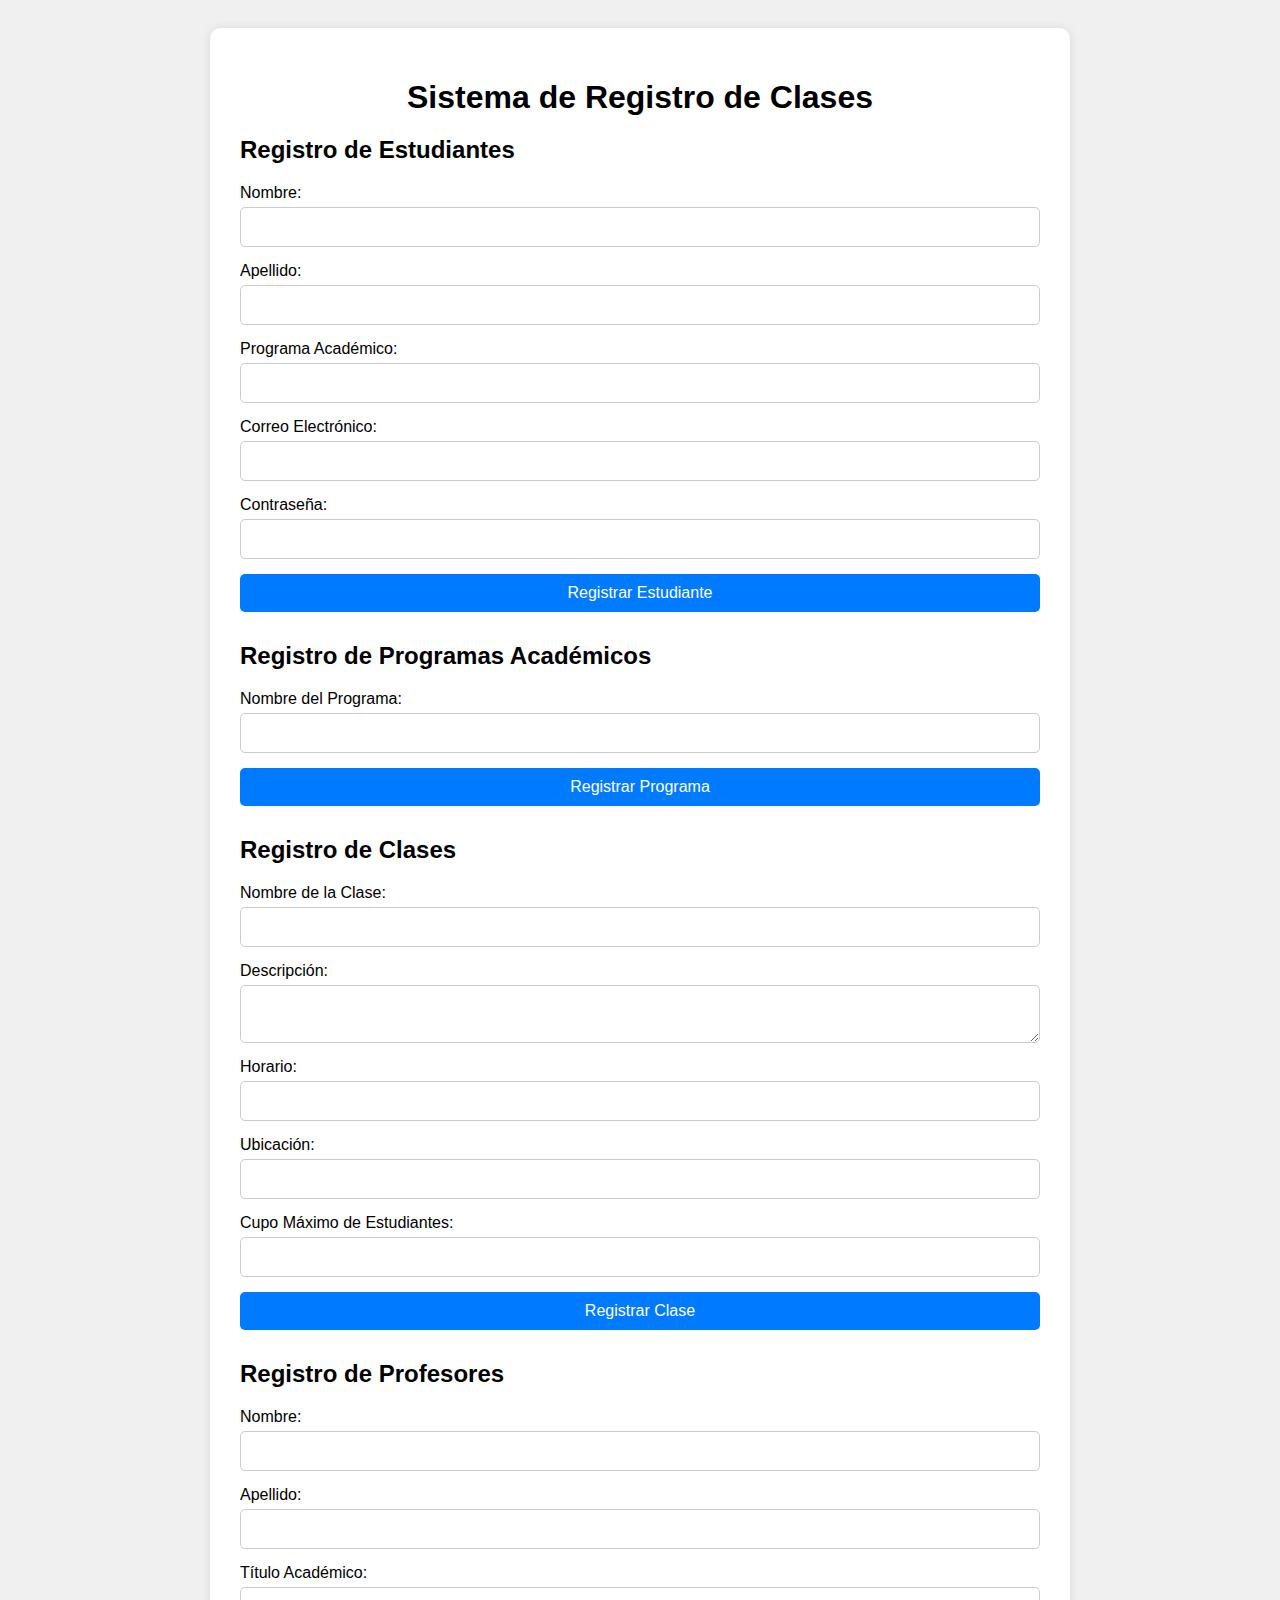
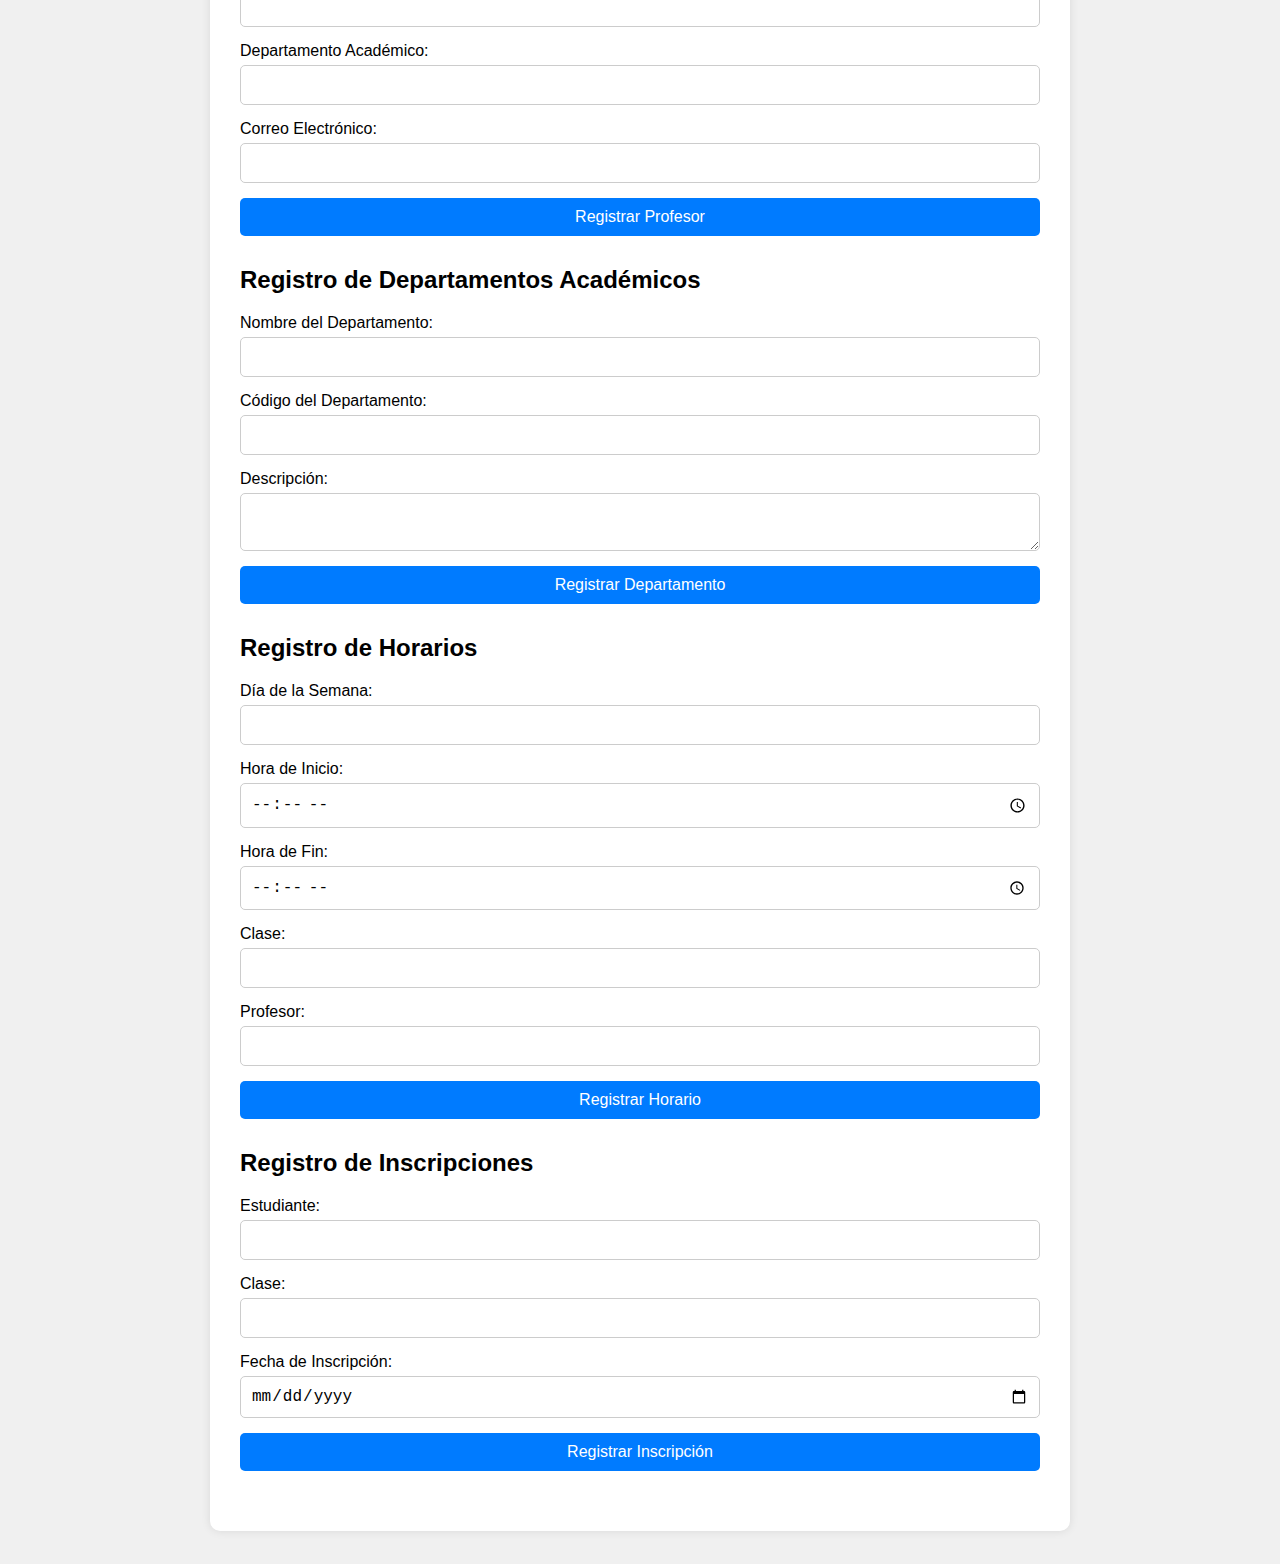
==== web/Mis-inscripciones-page.html @ 6a7a6574 "inscripcion_1" ====
<!DOCTYPE html>
<html lang="es">
<head>
  <meta charset="UTF-8">
  <meta name="viewport" content="width=device-width, initial-scale=1.0">
  <title>Sistema de Registro de Clases</title>
  <link rel="stylesheet" href="inscripciones.css">
</head>
<body>
  <div class="container">
    <h1>Sistema de Registro de Clases</h1>

    <!-- Formulario para Estudiantes -->
    <div class="form-section">
      <h2>Registro de Estudiantes</h2>
      <form id="studentForm">
        <label for="studentName">Nombre:</label>
        <input type="text" id="studentName" required>
        <label for="studentLastName">Apellido:</label>
        <input type="text" id="studentLastName" required>
        <label for="studentProgram">Programa Académico:</label>
        <input type="number" id="studentProgram" required>
        <label for="studentEmail">Correo Electrónico:</label>
        <input type="email" id="studentEmail" required>
        <label for="studentPassword">Contraseña:</label>
        <input type="password" id="studentPassword" required>
        <button type="submit">Registrar Estudiante</button>
      </form>
    </div>

    <!-- Formulario para Programas Académicos -->
    <div class="form-section">
      <h2>Registro de Programas Académicos</h2>
      <form id="programForm">
        <label for="programName">Nombre del Programa:</label>
        <input type="text" id="programName" required>
        <button type="submit">Registrar Programa</button>
      </form>
    </div>

    <!-- Formulario para Clases -->
    <div class="form-section">
      <h2>Registro de Clases</h2>
      <form id="classForm">
        <label for="className">Nombre de la Clase:</label>
        <input type="text" id="className" required>
        <label for="classDescription">Descripción:</label>
        <textarea id="classDescription" required></textarea>
        <label for="classSchedule">Horario:</label>
        <input type="text" id="classSchedule" required>
        <label for="classLocation">Ubicación:</label>
        <input type="text" id="classLocation" required>
        <label for="classCapacity">Cupo Máximo de Estudiantes:</label>
        <input type="number" id="classCapacity" required>
        <button type="submit">Registrar Clase</button>
      </form>
    </div>

    <!-- Formulario para Profesores -->
    <div class="form-section">
      <h2>Registro de Profesores</h2>
      <form id="teacherForm">
        <label for="teacherName">Nombre:</label>
        <input type="text" id="teacherName" required>
        <label for="teacherLastName">Apellido:</label>
        <input type="text" id="teacherLastName" required>
        <label for="teacherTitle">Título Académico:</label>
        <input type="text" id="teacherTitle" required>
        <label for="teacherDepartment">Departamento Académico:</label>
        <input type="number" id="teacherDepartment" required>
        <label for="teacherEmail">Correo Electrónico:</label>
        <input type="email" id="teacherEmail" required>
        <button type="submit">Registrar Profesor</button>
      </form>
    </div>

    <!-- Formulario para Departamentos Académicos -->
    <div class="form-section">
      <h2>Registro de Departamentos Académicos</h2>
      <form id="departmentForm">
        <label for="departmentName">Nombre del Departamento:</label>
        <input type="text" id="departmentName" required>
        <label for="departmentCode">Código del Departamento:</label>
        <input type="text" id="departmentCode" required>
        <label for="departmentDescription">Descripción:</label>
        <textarea id="departmentDescription" required></textarea>
        <button type="submit">Registrar Departamento</button>
      </form>
    </div>

    <!-- Formulario para Horarios -->
    <div class="form-section">
      <h2>Registro de Horarios</h2>
      <form id="scheduleForm">
        <label for="scheduleDay">Día de la Semana:</label>
        <input type="text" id="scheduleDay" required>
        <label for="scheduleStart">Hora de Inicio:</label>
        <input type="time" id="scheduleStart" required>
        <label for="scheduleEnd">Hora de Fin:</label>
        <input type="time" id="scheduleEnd" required>
        <label for="scheduleClass">Clase:</label>
        <input type="number" id="scheduleClass" required>
        <label for="scheduleTeacher">Profesor:</label>
        <input type="number" id="scheduleTeacher" required>
        <button type="submit">Registrar Horario</button>
      </form>
    </div>

    <!-- Formulario para Inscripciones -->
    <div class="form-section">
      <h2>Registro de Inscripciones</h2>
      <form id="enrollmentForm">
        <label for="enrollmentStudent">Estudiante:</label>
        <input type="number" id="enrollmentStudent" required>
        <label for="enrollmentClass">Clase:</label>
        <input type="number" id="enrollmentClass" required>
        <label for="enrollmentDate">Fecha de Inscripción:</label>
        <input type="date" id="enrollmentDate" required>
        <button type="submit">Registrar Inscripción</button>
      </form>
    </div>

  </div>
</body>
</html>
---- web/inscripciones.css ----
/* styles.css */
body {
    font-family: Arial, sans-serif;
    background-color: #f0f0f0;
    display: flex;
    justify-content: center;
    align-items: center;
    flex-direction: column;
    padding: 20px;
  }
  
  .container {
    background-color: #fff;
    padding: 30px;
    border-radius: 10px;
    box-shadow: 0 0 10px rgba(0, 0, 0, 0.1);
    max-width: 800px;
    width: 100%;
  }
  
  h1 {
    text-align: center;
    margin-bottom: 20px;
  }
  
  .form-section {
    margin-bottom: 30px;
  }
  
  form {
    display: flex;
    flex-direction: column;
  }
  
  label {
    margin-bottom: 5px;
  }
  
  input, textarea, select {
    margin-bottom: 15px;
    padding: 10px;
    border: 1px solid #ccc;
    border-radius: 5px;
    font-size: 16px;
  }
  
  button {
    background-color: #007BFF;
    color: white;
    padding: 10px;
    border: none;
    border-radius: 5px;
    cursor: pointer;
    font-size: 16px;
    transition: background-color 0.3s;
  }
  
  button:hover {
    background-color: #0056b3;
  }
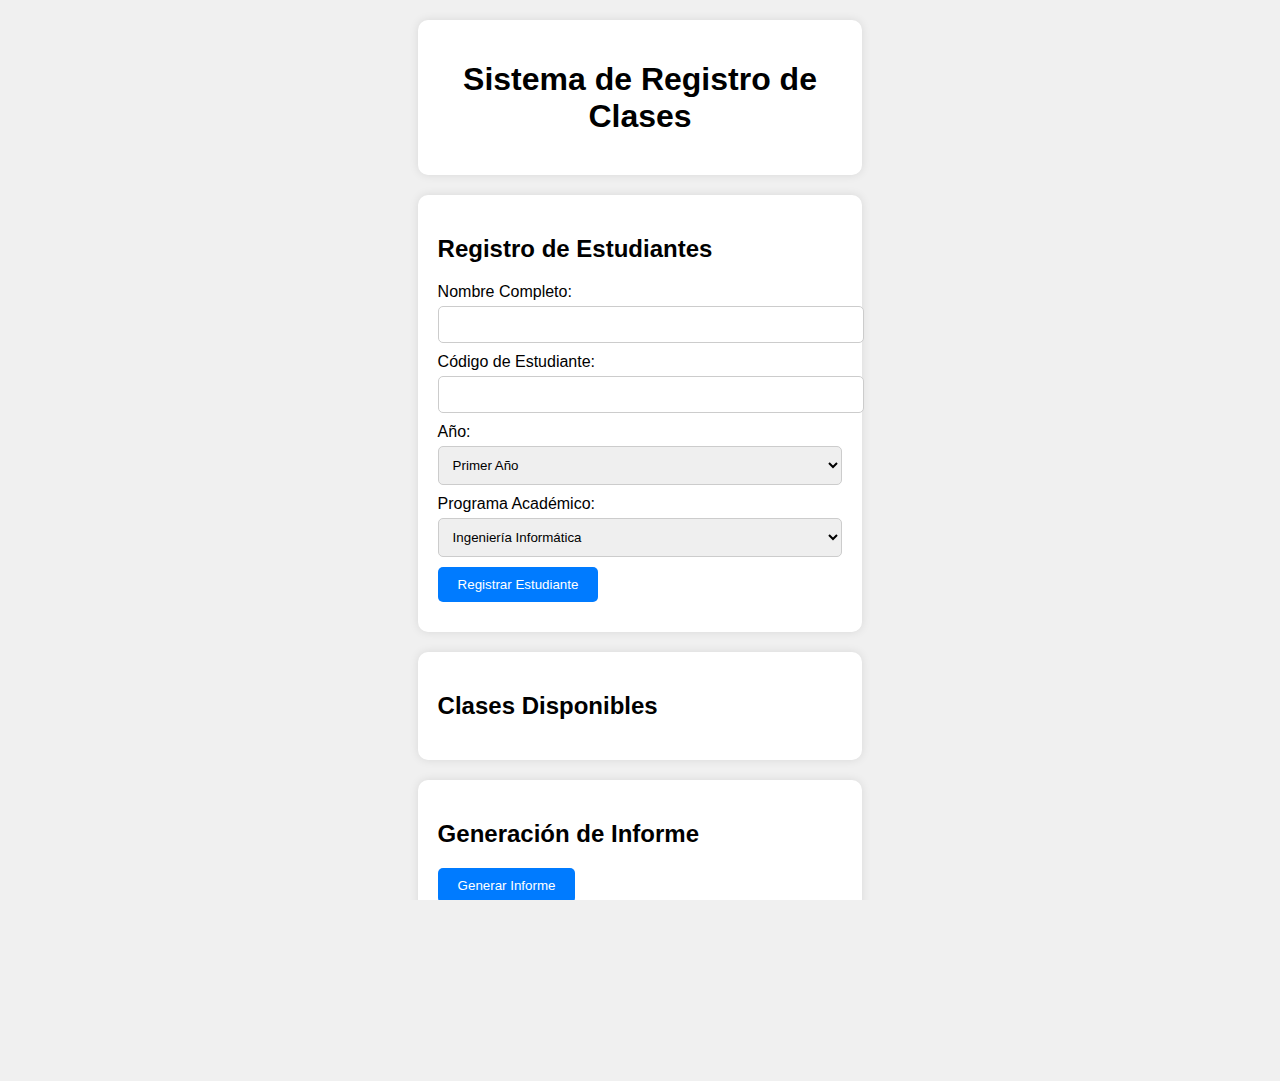
==== commit 9cac5382: "commit_fronted_" ====
--- a/web/Mis-inscripciones-page.html
+++ b/web/Mis-inscripciones-page.html
@@ -7,119 +7,146 @@
   <link rel="stylesheet" href="inscripciones.css">
 </head>
 <body>
-  <div class="container">
+  <div class="main-container">
     <h1>Sistema de Registro de Clases</h1>
+  </div>
 
-    <!-- Formulario para Estudiantes -->
-    <div class="form-section">
-      <h2>Registro de Estudiantes</h2>
-      <form id="studentForm">
-        <label for="studentName">Nombre:</label>
-        <input type="text" id="studentName" required>
-        <label for="studentLastName">Apellido:</label>
-        <input type="text" id="studentLastName" required>
-        <label for="studentProgram">Programa Académico:</label>
-        <input type="number" id="studentProgram" required>
-        <label for="studentEmail">Correo Electrónico:</label>
-        <input type="email" id="studentEmail" required>
-        <label for="studentPassword">Contraseña:</label>
-        <input type="password" id="studentPassword" required>
-        <button type="submit">Registrar Estudiante</button>
-      </form>
-    </div>
+  <!-- Formulario para Estudiantes -->
+  <div class="form-section">
+    <h2>Registro de Estudiantes</h2>
+    <form id="studentForm">
+      <label for="studentName">Nombre Completo:</label>
+      <input type="text" id="studentName" required>
+      
+      <label for="studentCode">Código de Estudiante:</label>
+      <input type="text" id="studentCode" required>
 
-    <!-- Formulario para Programas Académicos -->
-    <div class="form-section">
-      <h2>Registro de Programas Académicos</h2>
-      <form id="programForm">
-        <label for="programName">Nombre del Programa:</label>
-        <input type="text" id="programName" required>
-        <button type="submit">Registrar Programa</button>
-      </form>
-    </div>
+      <label for="studentYear">Año:</label>
+      <select id="studentYear" required>
+        <option value="1">Primer Año</option>
+        <option value="2">Segundo Año</option>
+        <option value="3">Tercer Año</option>
+        <option value="4">Cuarto Año</option>
+      </select>
 
-    <!-- Formulario para Clases -->
-    <div class="form-section">
-      <h2>Registro de Clases</h2>
-      <form id="classForm">
-        <label for="className">Nombre de la Clase:</label>
-        <input type="text" id="className" required>
-        <label for="classDescription">Descripción:</label>
-        <textarea id="classDescription" required></textarea>
-        <label for="classSchedule">Horario:</label>
-        <input type="text" id="classSchedule" required>
-        <label for="classLocation">Ubicación:</label>
-        <input type="text" id="classLocation" required>
-        <label for="classCapacity">Cupo Máximo de Estudiantes:</label>
-        <input type="number" id="classCapacity" required>
-        <button type="submit">Registrar Clase</button>
-      </form>
-    </div>
+      <label for="studentProgram">Programa Académico:</label>
+      <select id="studentProgram" required>
+        <option value="1">Ingeniería Informática</option>
+        <option value="2">Derecho</option>
+        <option value="3">Medicina</option>
+        <option value="4">Administración de Empresas</option>
+      </select>
+      
+      <button type="button" onclick="registerStudent()">Registrar Estudiante</button>
+    </form>
+  </div>
 
-    <!-- Formulario para Profesores -->
-    <div class="form-section">
-      <h2>Registro de Profesores</h2>
-      <form id="teacherForm">
-        <label for="teacherName">Nombre:</label>
-        <input type="text" id="teacherName" required>
-        <label for="teacherLastName">Apellido:</label>
-        <input type="text" id="teacherLastName" required>
-        <label for="teacherTitle">Título Académico:</label>
-        <input type="text" id="teacherTitle" required>
-        <label for="teacherDepartment">Departamento Académico:</label>
-        <input type="number" id="teacherDepartment" required>
-        <label for="teacherEmail">Correo Electrónico:</label>
-        <input type="email" id="teacherEmail" required>
-        <button type="submit">Registrar Profesor</button>
-      </form>
-    </div>
+  <!-- Formulario para Clases -->
+  <div class="form-section">
+    <h2>Clases Disponibles</h2>
+    <form id="classSelectionForm">
+      <div id="classesList"></div>
+    </form>
+  </div>
 
-    <!-- Formulario para Departamentos Académicos -->
-    <div class="form-section">
-      <h2>Registro de Departamentos Académicos</h2>
-      <form id="departmentForm">
-        <label for="departmentName">Nombre del Departamento:</label>
-        <input type="text" id="departmentName" required>
-        <label for="departmentCode">Código del Departamento:</label>
-        <input type="text" id="departmentCode" required>
-        <label for="departmentDescription">Descripción:</label>
-        <textarea id="departmentDescription" required></textarea>
-        <button type="submit">Registrar Departamento</button>
-      </form>
-    </div>
+  <!-- Botón para Generar Informe -->
+  <div class="form-section">
+    <h2>Generación de Informe</h2>
+    <form id="reportForm">
+      <button type="button" onclick="generateReport()">Generar Informe</button>
+    </form>
+  </div>
 
-    <!-- Formulario para Horarios -->
-    <div class="form-section">
-      <h2>Registro de Horarios</h2>
-      <form id="scheduleForm">
-        <label for="scheduleDay">Día de la Semana:</label>
-        <input type="text" id="scheduleDay" required>
-        <label for="scheduleStart">Hora de Inicio:</label>
-        <input type="time" id="scheduleStart" required>
-        <label for="scheduleEnd">Hora de Fin:</label>
-        <input type="time" id="scheduleEnd" required>
-        <label for="scheduleClass">Clase:</label>
-        <input type="number" id="scheduleClass" required>
-        <label for="scheduleTeacher">Profesor:</label>
-        <input type="number" id="scheduleTeacher" required>
-        <button type="submit">Registrar Horario</button>
-      </form>
-    </div>
+  <!-- Informe -->
+  <div class="form-section">
+    <h2>Informe de Registro</h2>
+    <div id="registrationReport"></div>
+    <button type="button" id="clearButton" style="display:none;" onclick="clearForm()">Limpiar</button>
+    <button type="button" id="printButton" style="display:none;" onclick="printReport()">Imprimir</button>
+  </div>
 
-    <!-- Formulario para Inscripciones -->
-    <div class="form-section">
-      <h2>Registro de Inscripciones</h2>
-      <form id="enrollmentForm">
-        <label for="enrollmentStudent">Estudiante:</label>
-        <input type="number" id="enrollmentStudent" required>
-        <label for="enrollmentClass">Clase:</label>
-        <input type="number" id="enrollmentClass" required>
-        <label for="enrollmentDate">Fecha de Inscripción:</label>
-        <input type="date" id="enrollmentDate" required>
-        <button type="submit">Registrar Inscripción</button>
-      </form>
-    </div>
+  <script>
+    const classes = {
+      "1": ["Matemáticas I", "Física I", "Química I"],
+      "2": ["Matemáticas II", "Física II", "Química II"],
+      "3": ["Matemáticas III", "Física III", "Química III"],
+      "4": ["Matemáticas IV", "Física IV", "Química IV"]
+    };
 
-  </div>
+    const professors = {
+      "Matemáticas I": "Prof. Juan Pérez",
+      "Física I": "Prof. María Gómez",
+      "Química I": "Prof. Carlos López",
+      "Matemáticas II": "Prof. Ana Martínez",
+      "Física II": "Prof. Luis Rodríguez",
+      "Química II": "Prof. Laura Fernández",
+      "Matemáticas III": "Prof. Jorge Sánchez",
+      "Física III": "Prof. Elena Ruiz",
+      "Química III": "Prof. Pedro Torres",
+      "Matemáticas IV": "Prof. Claudia García",
+      "Física IV": "Prof. Miguel Herrera",
+      "Química IV": "Prof. Alicia Navarro"
+    };
+
+    const schedules = ["08:00 AM - 10:00 AM", "10:00 AM - 12:00 PM", "02:00 PM - 04:00 PM", "04:00 PM - 06:00 PM"];
+
+    function registerStudent() {
+      const year = document.getElementById('studentYear').value;
+      let classList = '';
+      
+      classes[year].forEach(clase => {
+        classList += `
+          <div class="class-item">
+            <p><strong>${clase}</strong> - ${professors[clase]}</p>
+            <label for="${clase}-schedule">Horario:</label>
+            <select id="${clase}-schedule" name="${clase}-schedule">
+              ${schedules.map(schedule => `<option value="${schedule}">${schedule}</option>`).join('')}
+            </select>
+          </div>
+        `;
+      });
+
+      document.getElementById('classesList').innerHTML = classList;
+    }
+
+    function generateReport() {
+      const name = document.getElementById('studentName').value;
+      const code = document.getElementById('studentCode').value;
+      const year = document.getElementById('studentYear').value;
+      const program = document.getElementById('studentProgram').options[document.getElementById('studentProgram').selectedIndex].text;
+
+      let selectedClasses = '';
+      classes[year].forEach(clase => {
+        const schedule = document.getElementById(`${clase}-schedule`).value;
+        selectedClasses += `<p>${clase} - ${professors[clase]} - ${schedule}</p>`;
+      });
+
+      const report = `
+        <p><strong>Nombre Completo:</strong> ${name}</p>
+        <p><strong>Código de Estudiante:</strong> ${code}</p>
+        <p><strong>Año:</strong> ${year}</p>
+        <p><strong>Programa Académico:</strong> ${program}</p>
+        <p><strong>Fecha de Registro:</strong> ${new Date().toLocaleDateString()}</p>
+        <h3>Clases Seleccionadas:</h3>
+        ${selectedClasses}
+      `;
+      document.getElementById('registrationReport').innerHTML = report;
+      document.getElementById('clearButton').style.display = 'block';
+      document.getElementById('printButton').style.display = 'block';
+    }
+
+    function clearForm() {
+      document.getElementById('studentForm').reset();
+      document.getElementById('classSelectionForm').reset();
+      document.getElementById('classesList').innerHTML = '';
+      document.getElementById('registrationReport').innerHTML = '';
+      document.getElementById('clearButton').style.display = 'none';
+      document.getElementById('printButton').style.display = 'none';
+    }
+
+    function printReport() {
+      window.print();
+    }
+  </script>
 </body>
 </html>
--- a/web/inscripciones.css
+++ b/web/inscripciones.css
@@ -1,61 +1,84 @@
-/* styles.css */
-body {
+/* inscripciones.css */
+body, html {
+    height: 100%;
+    margin: 0;
     font-family: Arial, sans-serif;
     background-color: #f0f0f0;
     display: flex;
-    justify-content: center;
+    justify-content: flex-start;
     align-items: center;
     flex-direction: column;
+    overflow-y: auto;
+}
+
+.main-container {
+    display: flex;
+    flex-direction: column;
+    align-items: center;
+    width: 80%;
+    max-width: 1200px;
+    background-color: #fff;
     padding: 20px;
-  }
-  
-  .container {
-    background-color: #fff;
-    padding: 30px;
     border-radius: 10px;
     box-shadow: 0 0 10px rgba(0, 0, 0, 0.1);
-    max-width: 800px;
-    width: 100%;
-  }
-  
-  h1 {
+    margin: 20px 0;
+}
+
+h1 {
     text-align: center;
     margin-bottom: 20px;
-  }
-  
-  .form-section {
-    margin-bottom: 30px;
-  }
-  
-  form {
-    display: flex;
-    flex-direction: column;
-  }
-  
-  label {
+}
+
+.form-section {
+    margin-bottom: 20px;
+    width: 80%;
+    max-width: 1200px;
+    background-color: #fff;
+    padding: 20px;
+    border-radius: 10px;
+    box-shadow: 0 0 10px rgba(0, 0, 0, 0.1);
+}
+
+label {
+    display: block;
     margin-bottom: 5px;
-  }
-  
-  input, textarea, select {
-    margin-bottom: 15px;
+}
+
+input, select, textarea, button {
+    width: 100%;
     padding: 10px;
+    margin-bottom: 10px;
     border: 1px solid #ccc;
     border-radius: 5px;
-    font-size: 16px;
-  }
-  
-  button {
+}
+
+button {
     background-color: #007BFF;
     color: white;
-    padding: 10px;
     border: none;
-    border-radius: 5px;
     cursor: pointer;
-    font-size: 16px;
-    transition: background-color 0.3s;
-  }
-  
-  button:hover {
+    width: auto;
+    padding: 10px 20px;
+}
+
+button:hover {
     background-color: #0056b3;
-  }
-  +}
+
+#classesList p, #registrationReport p {
+    margin: 5px 0;
+}
+
+.class-item {
+    margin-bottom: 15px;
+}
+
+.report-size {
+    width: 100%;
+    padding: 20px;
+    box-shadow: 0 0 10px rgba(0, 0, 0, 0.1);
+    margin-top: 20px;
+    background-color: #fff;
+    border-radius: 10px;
+}
+
